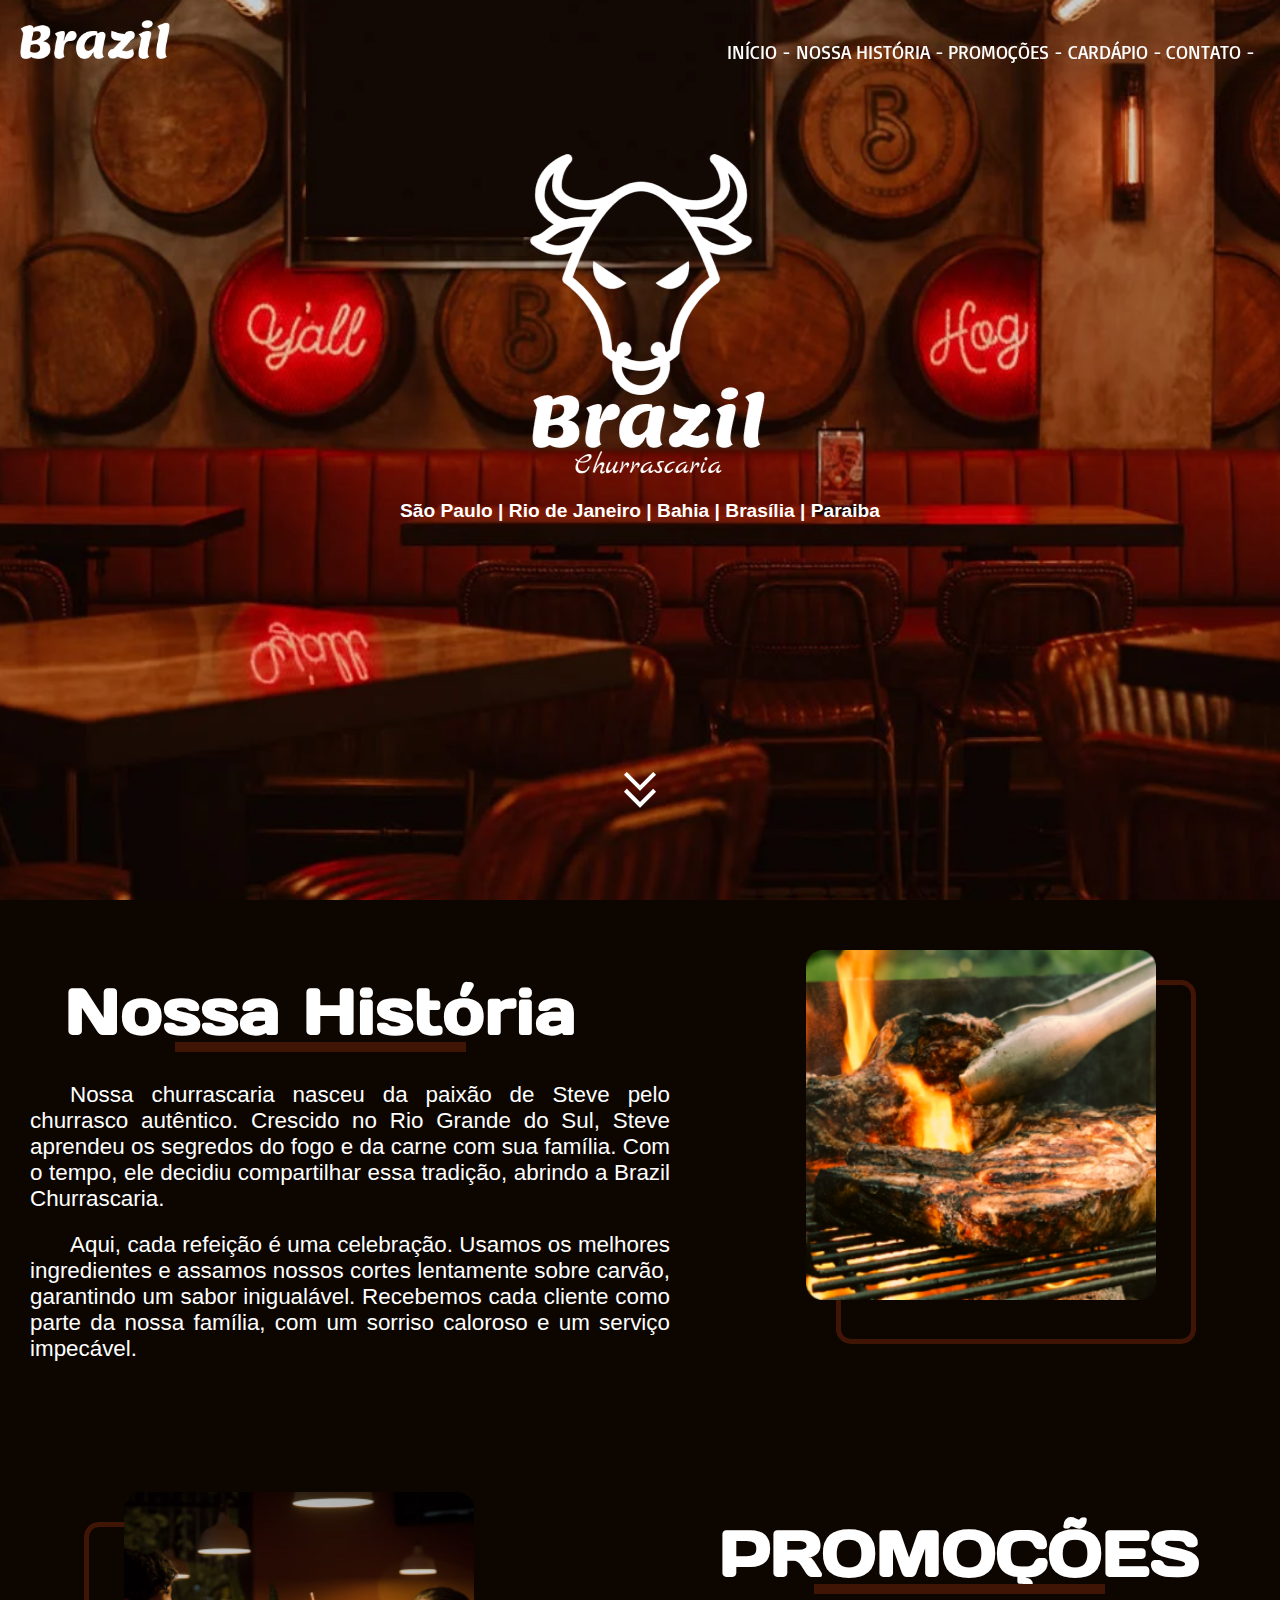
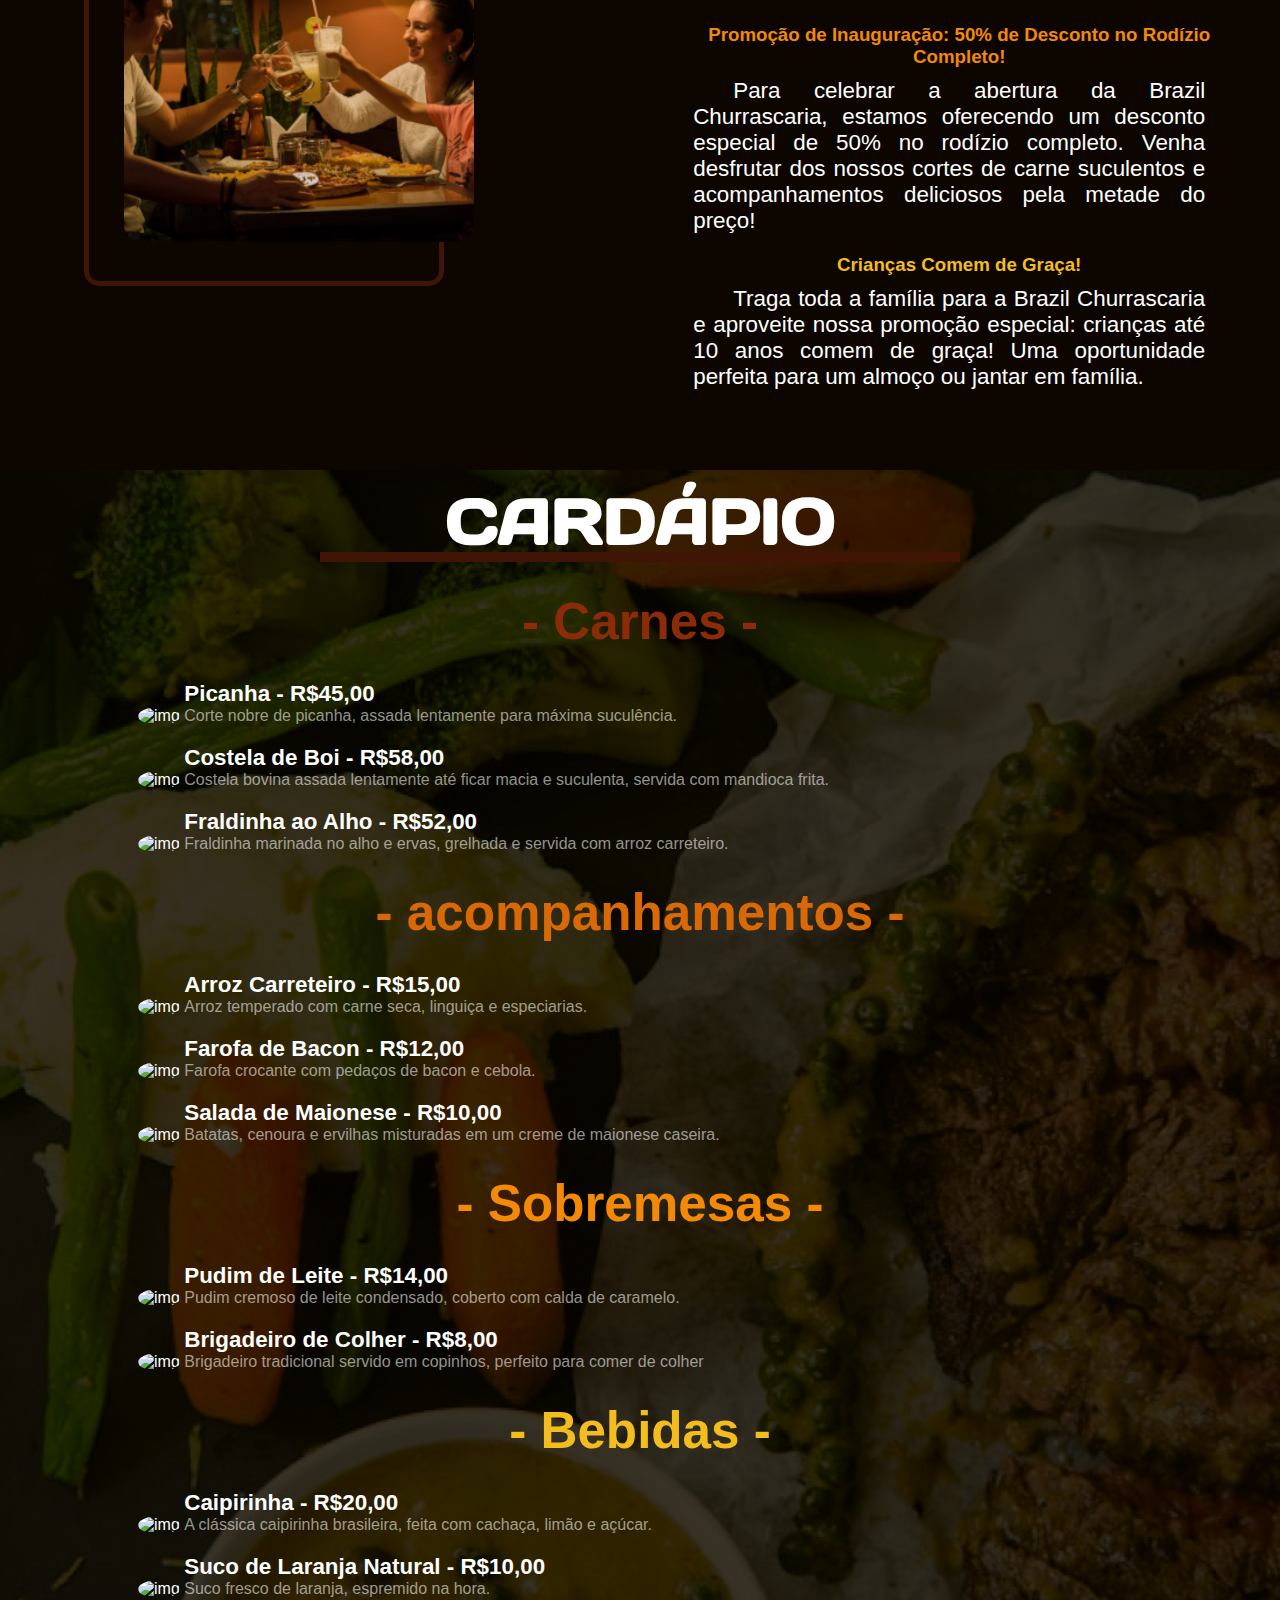
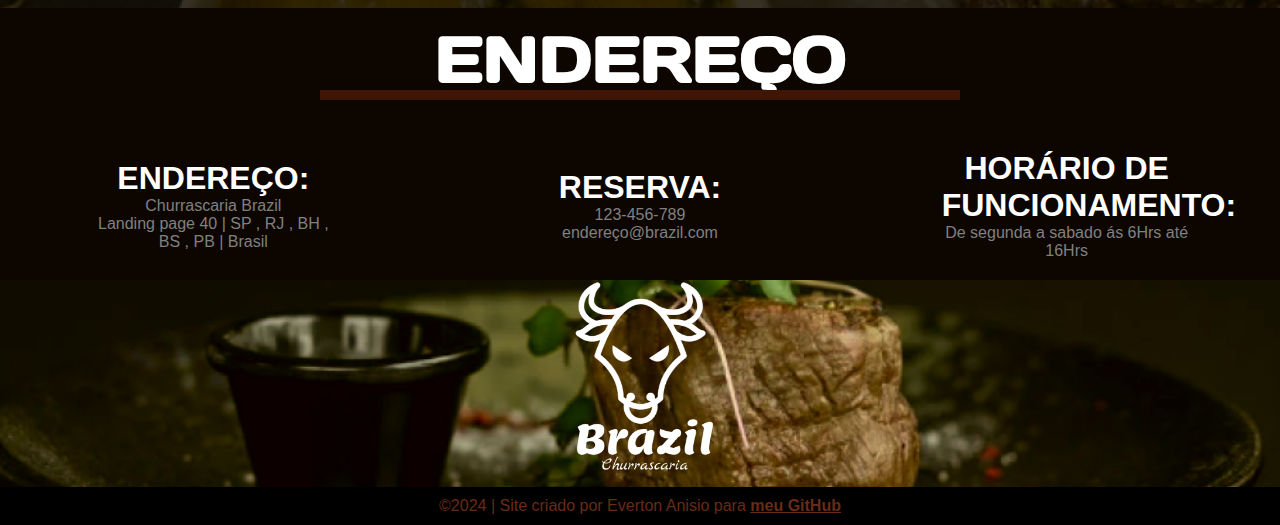
==== src/index.html @ fc335fbe "Quase pronto" ====
<!DOCTYPE html>
<html lang="pt-br">
<head>
    <meta charset="UTF-8">
    <meta name="viewport" content="width=device-width, initial-scale=1.0">
    <title>Churrascaria Brazil</title>
    <link rel="stylesheet" href="style.css" media="all">
    <link rel="stylesheet" href="media.css">
    <link rel="stylesheet" href="https://fonts.googleapis.com/css2?family=Material+Symbols+Outlined:opsz,wght,FILL,GRAD@24,400,0,0" />
    <link rel="preconnect" href="https://fonts.googleapis.com">
    <link rel="preconnect" href="https://fonts.gstatic.com" crossorigin>
    <link href="https://fonts.googleapis.com/css2?family=Anton+SC&family=Basic&display=swap" rel="stylesheet">
    <link href="https://fonts.googleapis.com/css2?family=Anton+SC&family=Basic&family=Days+One&display=swap" rel="stylesheet">
</head>
<body onload="carregou()">
    <div id="loading" style="height: 100vh;">
        <div id="div-loading">
            <div id="div-loading-load"></div>
        </div>
    </div>
    <div id="conteudo">
        <div id="header-top">
            <div id="div-img-brazil">
                <img style="width: 150px;" id="header-brazil" src="../image/Brazilicone - BR.png" alt="Brazilicone">
            </div>
            <menu>
                <p onclick="clicou()" id="topheader-span"><span style="font-size: 3em;"   class="material-symbols-outlined"> menu</span></p>
                <a href="#">INÍCIO -</a>
                <a href="#historia">NOSSA HISTÓRIA -</a>
                <a href="#promoçao">PROMOÇÕES -</a>
                <a href="#cardapio">CARDÁPIO -</a>
                <a href="#endereço">CONTATO -</a>
            </menu>
        </div>
        <header>
            
            <div style="position: relative; height: 100vh;">
                <div id="div-img-touro">
                    <img src="../image/Icone - principal.png" alt="Icone">
                </div>
                <p style="text-align: center; font-weight: bold; font-size: 1.2em;">São Paulo | Rio de Janeiro | Bahia | Brasília | Paraiba</p>
                <div id="div-icon-arrow">
                    <a href="#historia"><span class="material-symbols-outlined">
                    keyboard_double_arrow_down
                    </span></a>
                </div>
            </div>
        </header>
        <main>
            <article id="historia">
                <div id="div-historia-texto">
                    <h1 class="titulos">Nossa História</h1>
                    <div style="width: max-content; margin: auto;">
                        <p>Nossa churrascaria nasceu da paixão de Steve pelo churrasco autêntico. Crescido no Rio Grande do Sul, Steve aprendeu os segredos do fogo e da carne com sua família. Com o tempo, ele decidiu compartilhar essa tradição, abrindo a Brazil Churrascaria.</p>
                        <p>Aqui, cada refeição é uma celebração. Usamos os melhores ingredientes e assamos nossos cortes lentamente sobre carvão, garantindo um sabor inigualável. Recebemos cada cliente como parte da nossa família, com um sorriso caloroso e um serviço impecável.</p>
                    </div>
                </div>
                <div id="div-historia-img">
                    <div>
                        <img src="../image/Rectangle 7Historia - imagem.png" alt="img">
                    </div>
                </div>
            </article>
            <article id="promoçao">
                <div>
                    <div id="div-promoçao-texto">
                        <h1 class="titulos">PROMOÇÕES</h1>
                        <div style="width: max-content; margin: auto;">
                            <h3 style="color: #F28907;">Promoção de Inauguração: 50% de Desconto no Rodízio Completo!</h3>
                            <p>Para celebrar a abertura da Brazil Churrascaria, estamos oferecendo um desconto especial de 50% no rodízio completo. Venha desfrutar dos nossos cortes de carne suculentos e acompanhamentos deliciosos pela metade do preço!
                            </p>
                            <h3 style="color: #F2BD1D;">Crianças Comem de Graça!</h3>
                            <p>Traga toda a família para a Brazil Churrascaria e aproveite nossa promoção especial: crianças até 10 anos comem de graça! Uma oportunidade perfeita para um almoço ou jantar em família.</p>
                        </div>
                    </div>
                </div>
                <div id="div-promoçao-img">
                    <div>
                        <img src="../image/Rectangle 7promoção - imagem.png" alt="img">
                    </div>
                </div>
            </article>
            <article id="cardapio">
                <div style="width: 100%; height: 100%; background-color: #000000c4;">
                    <h1 class="titulos">CARDÁPIO</h1>
                    <h2 class="opçoes" style="color: #8C2B07;">- Carnes -</h2>
                    <div class="cardapio-carnes">
                        <div class="cardapio-itens">
                            <img class="cardapio-img" src="https://images.unsplash.com/photo-1542365887-1149961dccc7?q=80&w=1470&auto=format&fit=crop&ixlib=rb-4.0.3&ixid=M3wxMjA3fDB8MHxwaG90by1wYWdlfHx8fGVufDB8fHx8fA%3D%3D" alt="img">
                            <div style="width: 60vw; display: inline-block;">
                                <p class="cardapio-comida">Picanha - R$45,00</p>
                                <p class="cardapio-descriçao">Corte nobre de picanha, assada lentamente para máxima suculência.</p>
                            </div>
                        </div>
                        <div class="cardapio-itens">
                            <img class="cardapio-img" src="https://images.unsplash.com/photo-1611354609291-69aba96e45df?q=80&w=1374&auto=format&fit=crop&ixlib=rb-4.0.3&ixid=M3wxMjA3fDB8MHxwaG90by1wYWdlfHx8fGVufDB8fHx8fA%3D%3D" alt="img">
                            <div style="width: 60vw; display: inline-block;">
                                <p class="cardapio-comida">Costela de Boi - R$58,00</p>
                                <p class="cardapio-descriçao">Costela bovina assada lentamente até ficar macia e suculenta, servida com mandioca frita.</p>
                            </div>
                        </div>
                        <div class="cardapio-itens">
                            <img class="cardapio-img" src="https://images.unsplash.com/photo-1677921755291-c39158477b8e?q=80&w=1470&auto=format&fit=crop&ixlib=rb-4.0.3&ixid=M3wxMjA3fDB8MHxwaG90by1wYWdlfHx8fGVufDB8fHx8fA%3D%3D" alt="img">
                            <div style="width: 60vw; display: inline-block;">
                                <p class="cardapio-comida">Fraldinha ao Alho - R$52,00</p>
                                <p class="cardapio-descriçao">Fraldinha marinada no alho e ervas, grelhada e servida com arroz carreteiro.</p>
                            </div>
                        </div>
                    </div>
                    <h2 class="opçoes" style="color: #D96907;">- acompanhamentos -</h2>
                    <div class="cardapio-carnes">
                        <div class="cardapio-itens">
                            <img class="cardapio-img" src="https://images.unsplash.com/photo-1626266799523-941311ea2273?q=80&w=1374&auto=format&fit=crop&ixlib=rb-4.0.3&ixid=M3wxMjA3fDB8MHxwaG90by1wYWdlfHx8fGVufDB8fHx8fA%3D%3D" alt="img">
                            <div style="width: 60vw; display: inline-block;">
                                <p class="cardapio-comida">Arroz Carreteiro - R$15,00</p>
                                <p class="cardapio-descriçao">Arroz temperado com carne seca, linguiça e especiarias.</p>
                            </div>
                        </div>
                        <div class="cardapio-itens">
                            <img class="cardapio-img" src="https://plus.unsplash.com/premium_photo-1672242676674-f4349cc6470e?q=80&w=1470&auto=format&fit=crop&ixlib=rb-4.0.3&ixid=M3wxMjA3fDB8MHxwaG90by1wYWdlfHx8fGVufDB8fHx8fA%3D%3D" alt="img">
                            <div style="width: 60vw; display: inline-block;">
                                <p class="cardapio-comida">Farofa de Bacon - R$12,00</p>
                                <p class="cardapio-descriçao">Farofa crocante com pedaços de bacon e cebola.</p>
                            </div>
                        </div>
                        <div class="cardapio-itens">
                            <img class="cardapio-img" src="https://images.unsplash.com/photo-1609355109210-82d65e943fcc?q=80&w=1374&auto=format&fit=crop&ixlib=rb-4.0.3&ixid=M3wxMjA3fDB8MHxwaG90by1wYWdlfHx8fGVufDB8fHx8fA%3D%3D" alt="img">
                            <div style="width: 60vw; display: inline-block;">
                                <p class="cardapio-comida">Salada de Maionese - R$10,00</p>
                                <p class="cardapio-descriçao">Batatas, cenoura e ervilhas misturadas em um creme de maionese caseira.</p>
                            </div>
                        </div>
                    </div>
                    <h2 class="opçoes" style="color: #F28907;">- Sobremesas -</h2>
                    <div class="cardapio-carnes">
                        <div class="cardapio-itens">
                            <img class="cardapio-img" src="https://images.pexels.com/photos/302468/pexels-photo-302468.jpeg" alt="img">
                            <div style="width: 60vw; display: inline-block;">
                                <p class="cardapio-comida">Pudim de Leite - R$14,00</p>
                                <p class="cardapio-descriçao">Pudim cremoso de leite condensado, coberto com calda de caramelo.
                                </p>
                            </div>
                        </div>
                        <div class="cardapio-itens">
                            <img class="cardapio-img" src="https://images.pexels.com/photos/9285189/pexels-photo-9285189.jpeg?auto=compress&cs=tinysrgb&w=1260&h=750&dpr=1" alt="img">
                            <div style="width: 60vw; display: inline-block;">
                                <p class="cardapio-comida">Brigadeiro de Colher - R$8,00</p>
                                <p class="cardapio-descriçao">Brigadeiro tradicional servido em copinhos, perfeito para comer de colher</p>
                            </div>
                        </div>
                    </div>
                    <h2 class="opçoes" style="color: #F2BD1D;">- Bebidas -</h2>
                    <div class="cardapio-carnes">
                        <div class="cardapio-itens">
                            <img class="cardapio-img" src="https://images.unsplash.com/photo-1644809818228-e29aa5aa8151?q=80&w=1374&auto=format&fit=crop&ixlib=rb-4.0.3&ixid=M3wxMjA3fDB8MHxwaG90by1wYWdlfHx8fGVufDB8fHx8fA%3D%3D" alt="img">
                            <div style="width: 60vw; display: inline-block;">
                                <p class="cardapio-comida">Caipirinha - R$20,00</p>
                                <p class="cardapio-descriçao">A clássica caipirinha brasileira, feita com cachaça, limão e açúcar.
                                </p>
                            </div>
                        </div>
                        <div class="cardapio-itens">
                            <img class="cardapio-img" src="https://images.unsplash.com/photo-1600271886742-f049cd451bba?q=80&w=1374&auto=format&fit=crop&ixlib=rb-4.0.3&ixid=M3wxMjA3fDB8MHxwaG90by1wYWdlfHx8fGVufDB8fHx8fA%3D%3D" alt="img">
                            <div style="width: 60vw; display: inline-block;">
                                <p class="cardapio-comida">Suco de Laranja Natural - R$10,00</p>
                                <p class="cardapio-descriçao">Suco fresco de laranja, espremido na hora.</p>
                            </div>
                        </div>
                    </div>
                </div>
            </article>
            <article id="endereço">
                <h1 class="titulos">ENDEREÇO</h1>
                <div id="div-endereço">
                    <div class="endereço-dados">
                        <h1>ENDEREÇO:</h1>
                        <p style="color: gray;">Churrascaria Brazil</p>
                        <p style="color: gray;">Landing page 40 | SP , RJ ,  BH , BS , PB | Brasil</p>
                    </div>
                    <div class="endereço-dados">
                        <h1>RESERVA:</h1>
                        <p style="color: gray;">123-456-789</p>
                        <p style="color: gray;">endereço@brazil.com</p>
                    </div>
                    <div class="endereço-dados">
                        <h1>HORÁRIO DE FUNCIONAMENTO:</h1>
                        <p style="color: gray;">De segunda a sabado
                            ás 6Hrs até 16Hrs</p>
                    </div>
                </div>
            </article>
        </main>
        <footer>
            <div id="footer-fundo">
                <div style="width: max-content; margin: auto;">
                    <img style="width: 150px;" src="../image/Icone - principal.png" alt="img">
                </div>
            </div>
            <div style="background-color: black; padding: 10px;">
                <p>©2024 | Site criado por Everton Anisio para <strong><a href="https://github.com/Friend96" target="_blank">meu GitHub</a></strong></p>
            </div>
        </footer>
    </div>
    <script src="script.js"></script>
</body>
</html>
---- src/style.css ----
*{
    padding: 0px;
    margin: 0px;
    box-sizing: border-box;
    font-family: Arial, Helvetica, sans-serif;
    color: white;
}

html{
    scroll-behavior: smooth;
}

body{
    background-color: #0e0e0e;
}

#conteudo{
    display: none;
}

.titulos{
    font-family: "Days One", Arial, Helvetica, sans-serif;
    font-size: 5vw;
    padding: 10px;
    margin-bottom: 20px;
    text-align: center;
    position: relative;
}

.titulos::after{
    content: '';
    display: block;
    width: 50%;
    height: 10px;
    background-color: #401506;
    margin: 0 auto;
    position: absolute;
    bottom: -5px;
    top: 80%;
    left: 25%;
}

h3{
    text-align: center;
    margin: 10px;
    width: 40vw;
}
/* loading */

#loading{
    position: relative;
}

#div-loading{
    position: absolute;
    left: 50%;
    top: 50%;
    width: 100px;
    height: 100px;
    transform: translate(-50%, -50%);
}

#div-loading-load{
    width: 100px;
    height: 100px;
    border: 20px solid #292623af;
    border-top-color: #ff0000;
    border-radius: 50%;
    animation: rodando 1s linear infinite;
}

@keyframes rodando{
    to {
        transform: rotate(1turn);
    }
}

/* Header */

header{
    background-image: url(../image/Rectangle\ 2fundo\ -\ header.png);
    background-size: cover;
    background-position: center center;
    height: 100vh;
    padding: 150px 0px 0px 0px;
}

#topheader-span{
    text-align: center;
    display: none;
    transform: translate(0%, -20%);
    cursor: pointer;
}

#header-top{
    background-color: transparent;
    padding: 20px;
    transition-duration: 0.5s;
    position: fixed;
    top: 0%;
    left: 0%;
    right: 0%;
    z-index: 20;
}

#div-img-brazil{
    width: 150px;
    float: left;
}

menu{
    float: right;
    padding: 20px 5px 5px 5px;
}

menu > a{
    font-family: "Basic",Arial, Helvetica, sans-serif;
    font-size: 1.2em;
    text-decoration: none;
    outline: none;
}

menu > a:hover{
    color: #bb6546;
    transition-duration: 0.2s;
}

#div-img-touro{
    width: max-content;
    margin: auto;
}

#div-icon-arrow{
    width: max-content;
    position: absolute;
    bottom: 25%;
    left: 50%;
    transform: translate(-50%, 0%);
}

#div-icon-arrow > a > span{
    font-size: 4em;
    animation: 0.5s infinite;
    animation-name: anima;
}

@keyframes anima{
    50%{
        transform: translate(0%, 5%);
    }

    to{
        transform: translate(0%, -5%);
    }
}
/* Historia */

#historia{
    background-color: #0D0600;
    overflow: hidden;
    padding: 50px 20px 50px 20px;
}

#div-historia-texto{
    width: 47vw;
    padding: 10px;
    float: left;
}

#div-historia-texto > div > p{
    text-align: justify;
    font-size: 1.4em;
    max-width: 50vw;
    min-width: 200px;
    margin: auto;
    text-indent: 40px;
    margin: 10px 0px 20px 0px;
}

#div-historia-img{
    margin: 20px;
    width: 35vw;
    padding: 10px;
    float: right;
}

#div-historia-img > div{
    width: max-content;
    margin: auto;
    border: 5px solid #401506;
    border-radius: 15px;
}

#div-historia-img > div > img{
    width: 30vw;
    max-width: 350px;
    transition: 0.2s;
    transform: translate(-10%, -10%);
}

/* Promoções */

#promoçao{
    background-color: #0D0600;
    overflow: hidden;
    /*height: 500px;*/
    padding: 50px 20px 50px 20px;
}

#div-promoçao-texto{
    width: 47vw;
    padding: 10px;
    float: right;
}

#div-promoçao-texto > div > p{
    text-align: justify;
    font-size: 1.4em;
    width: 40vw;
    text-indent: 40px;
    margin: 10px 10px 20px 0px;
}

#div-promoçao-img{
    margin: 20px;
    width: 35vw;
    padding: 10px;
    float: left;
}

#div-promoçao-img > div{
    width: max-content;
    margin: auto;
    border: 5px solid #401506;
    border-radius: 15px;
}

#div-promoçao-img > div > img{
    width: 30vw;
    max-width: 350px;
    transform: translate(10%, -10%);
}

/* cardapio */

#cardapio{
    background-image: url(../image/Rectangle\ 5fundo\ -\ cardapio.png);
    background-position: center center;
    background-size: cover;
}

.opçoes{
    text-align: center;
    margin: 20px;
    font-size: 4vw;
}

.cardapio-carnes{
    width: 80vw;
    margin: auto;
}

.cardapio-itens{
    padding: 10px;
}

.cardapio-img{
    width: 50px;
    height: 50px;
    border-radius: 50%;
}

.cardapio-comida{
    font-size: 1.4em;
    font-weight: bold;
}

.cardapio-descriçao{
    color: #ffffff91;
}

/*endereço*/

#endereço{
    background-color: #0D0600;
}

#div-endereço{
    display: flex;
    flex-wrap: wrap;
}

.endereço-dados{
    width: 250px;
    padding: 20px 0px;
    margin: auto;
    flex: 1 1 250;
    text-align: center;
}

/* footer */

#footer-fundo{
    background-image: url(../image/Rectangle\ 8imagem\ -\ footer.png);
    background-position: center center;
    background-size: cover;
}

footer > div > p{
    text-align: center;
    color: #682B16;
}

footer > div > p > strong > a{
    color: #682B16;
}
---- src/media.css ----
@media screen and (min-width: 800px) and (max-width: 900px){
    #div-historia-img > div{
        border: none;
    }
    
    #div-historia-img > div > img{
        height: 500px;
        transform: none;
    }
    
    #div-promoçao-img > div{
        border: none;
    }
    
    #div-promoçao-img > div > img{
        height: 550px;
        transform: none;
    }
}


@media screen and (max-width: 800px){
    #topheader-span{
        text-align: center;
        display: block;
    }

    #header-top{
        background-color: transparent;
        padding: 20px;
        transition-duration: 0.5s;
        position: fixed;
        top: 0%;
        left: 0%;
        right: 0%;
    }
    
    /*#div-img-brazil{
        float: none;
        margin: auto;
    }*/
    
    menu{
        /*float: none;*/
        padding: 20px 5px 5px 5px;
        margin: auto;
    }
    
    menu > a{
        font-family: "Basic",Arial, Helvetica, sans-serif;
        font-size: 1.5em;
        padding: 10px;
        display: none;
        text-align: center;
    }
    
    menu > a:hover{
        color: #924e36;
        background-color: white;
    }
}
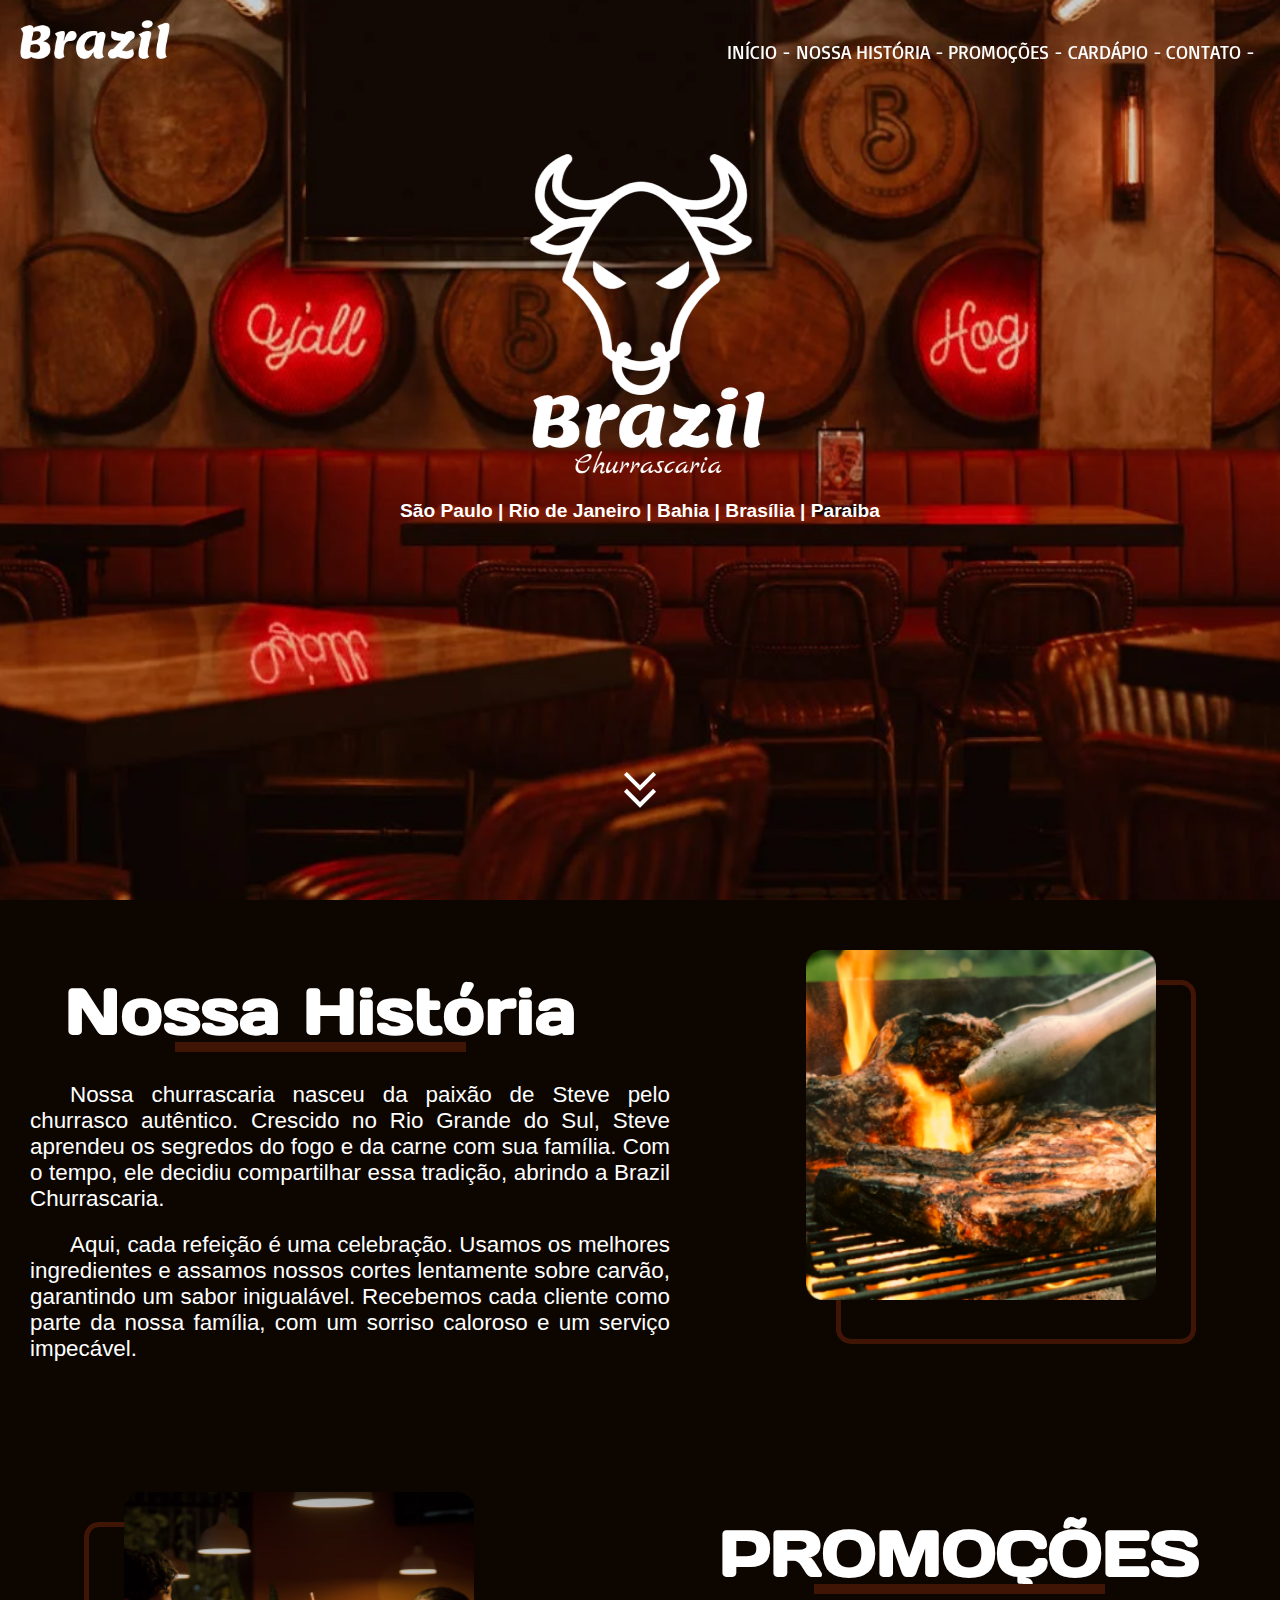
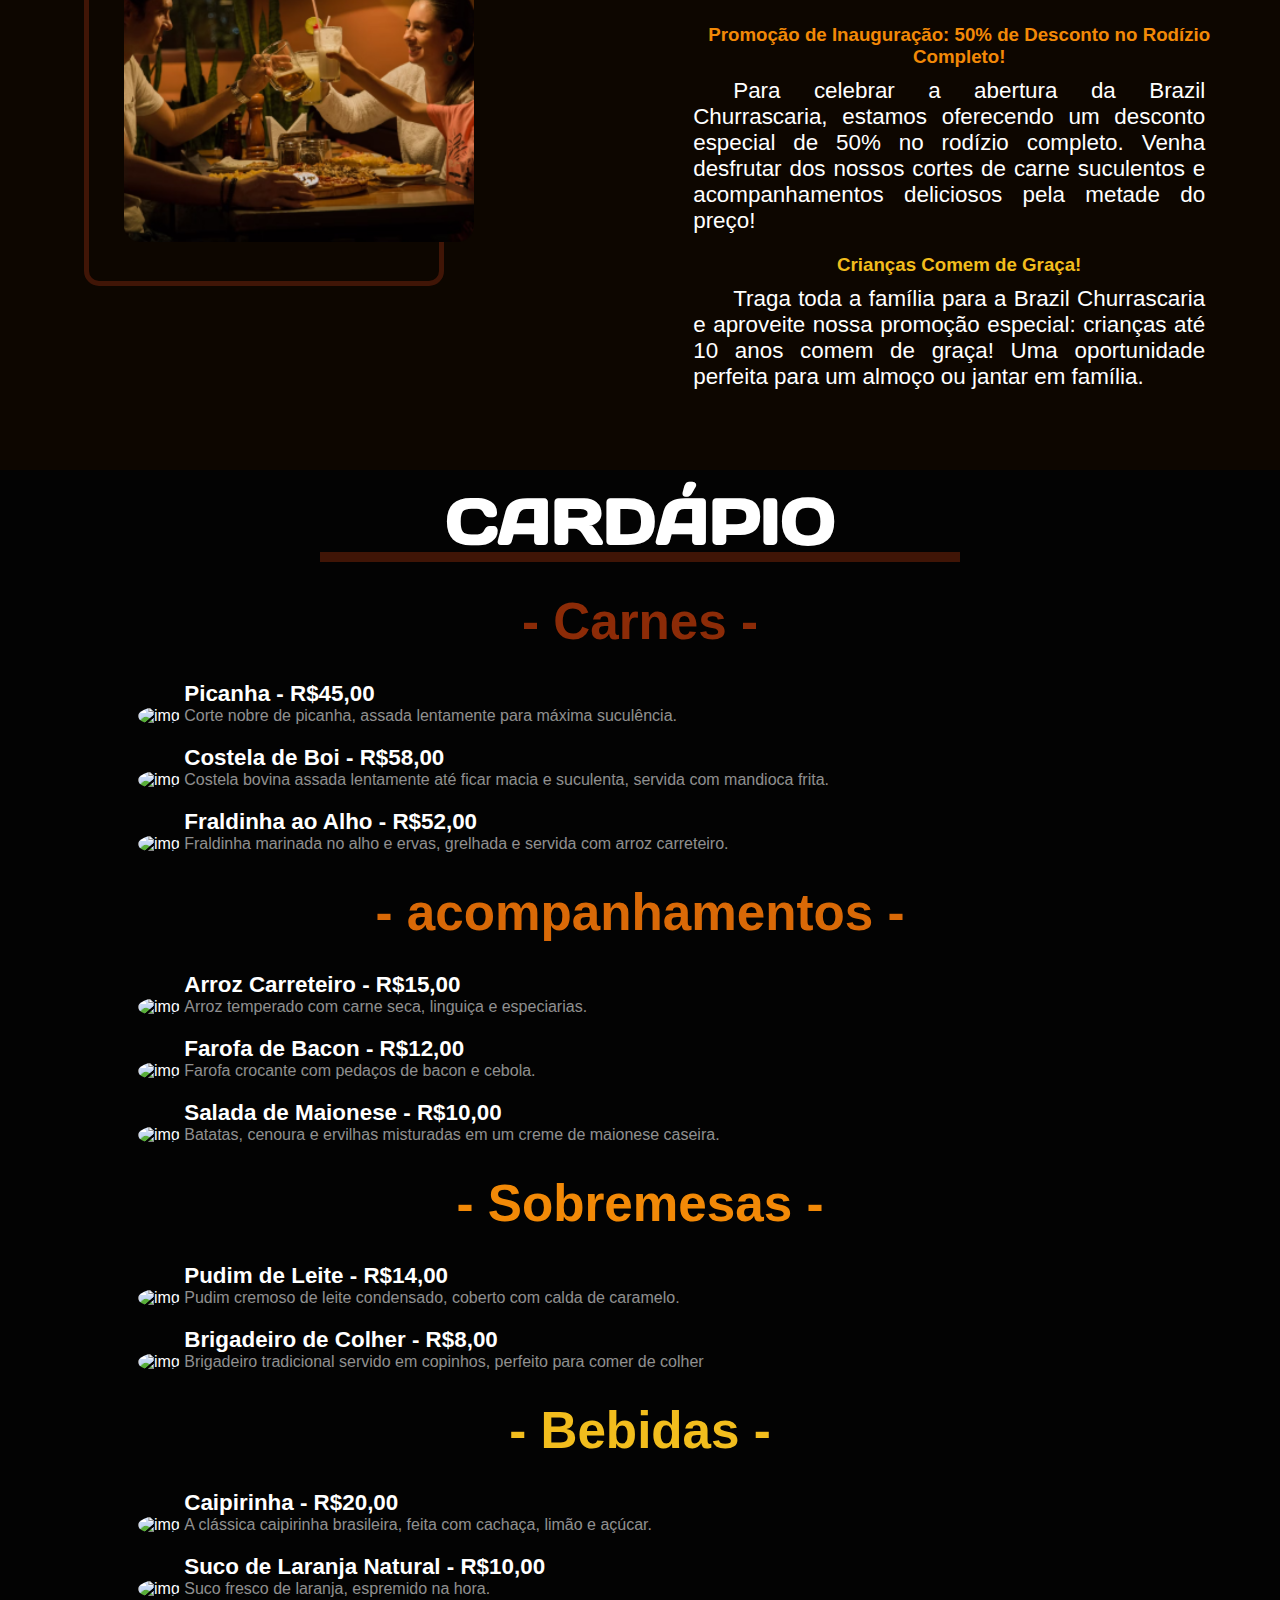
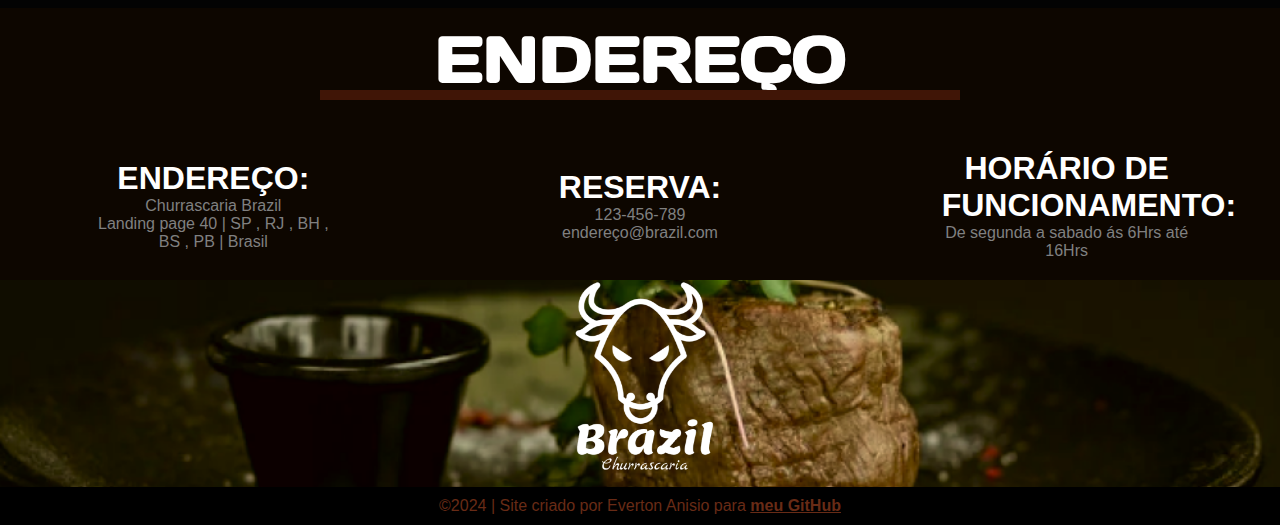
==== commit 6acf9a27: "novas coisas" ====
--- a/src/index.html
+++ b/src/index.html
@@ -4,6 +4,7 @@
     <meta charset="UTF-8">
     <meta name="viewport" content="width=device-width, initial-scale=1.0">
     <title>Churrascaria Brazil</title>
+    <link rel="shortcut icon" href="../image/Touroicone.png" type="image/x-icon">
     <link rel="stylesheet" href="style.css" media="all">
     <link rel="stylesheet" href="media.css">
     <link rel="stylesheet" href="https://fonts.googleapis.com/css2?family=Material+Symbols+Outlined:opsz,wght,FILL,GRAD@24,400,0,0" />
@@ -12,7 +13,7 @@
     <link href="https://fonts.googleapis.com/css2?family=Anton+SC&family=Basic&display=swap" rel="stylesheet">
     <link href="https://fonts.googleapis.com/css2?family=Anton+SC&family=Basic&family=Days+One&display=swap" rel="stylesheet">
 </head>
-<body onload="carregou()">
+<body onload="carregou()" onresize="mudouT()">
     <div id="loading" style="height: 100vh;">
         <div id="div-loading">
             <div id="div-loading-load"></div>
@@ -25,11 +26,13 @@
             </div>
             <menu>
                 <p onclick="clicou()" id="topheader-span"><span style="font-size: 3em;"   class="material-symbols-outlined"> menu</span></p>
-                <a href="#">INÍCIO -</a>
-                <a href="#historia">NOSSA HISTÓRIA -</a>
-                <a href="#promoçao">PROMOÇÕES -</a>
-                <a href="#cardapio">CARDÁPIO -</a>
-                <a href="#endereço">CONTATO -</a>
+                <div>
+                    <a href="#">INÍCIO -</a>
+                    <a href="#historia">NOSSA HISTÓRIA -</a>
+                    <a href="#promoçao">PROMOÇÕES -</a>
+                    <a href="#cardapio">CARDÁPIO -</a>
+                    <a href="#endereço">CONTATO -</a>
+                </div>
             </menu>
         </div>
         <header>
@@ -80,7 +83,7 @@
                     </div>
                 </div>
             </article>
-            <article id="cardapio">
+            <article id="cardapio" class="parallax-window" data-parallax="scroll" data-speed=".5" data-bleed="100" data-image-src="../image/Rectangle\ 5fundo\ -\ cardapio.png">
                 <div style="width: 100%; height: 100%; background-color: #000000c4;">
                     <h1 class="titulos">CARDÁPIO</h1>
                     <h2 class="opçoes" style="color: #8C2B07;">- Carnes -</h2>
@@ -201,6 +204,7 @@
             </div>
         </footer>
     </div>
+    <script src="https://cdnjs.cloudflare.com/ajax/libs/parallax.js/1.5.0/parallax.min.js"></script>
     <script src="script.js"></script>
 </body>
 </html>--- a/src/style.css
+++ b/src/style.css
@@ -92,6 +92,10 @@
     cursor: pointer;
 }
 
+#topheader-span > span:hover{
+    color: #bb6546;
+}
+
 #header-top{
     background-color: transparent;
     padding: 20px;
@@ -110,17 +114,26 @@
 
 menu{
     float: right;
+    margin: auto;
+    
     padding: 20px 5px 5px 5px;
-}
-
-menu > a{
+    width: max-content;
+}
+
+menu > div{
+    background: none;
+    border-radius: 10px;
+}
+
+menu > div > a{
     font-family: "Basic",Arial, Helvetica, sans-serif;
     font-size: 1.2em;
+    display: inline-block;
     text-decoration: none;
     outline: none;
 }
 
-menu > a:hover{
+menu > div > a:hover{
     color: #bb6546;
     transition-duration: 0.2s;
 }
@@ -245,6 +258,7 @@
 
 #cardapio{
     background-image: url(../image/Rectangle\ 5fundo\ -\ cardapio.png);
+    background-attachment: fixed;
     background-position: center center;
     background-size: cover;
 }
--- a/src/media.css
+++ b/src/media.css
@@ -45,17 +45,89 @@
         padding: 20px 5px 5px 5px;
         margin: auto;
     }
+
+    menu > div{
+        display: none;
+    }
     
-    menu > a{
+    menu > div > a{
         font-family: "Basic",Arial, Helvetica, sans-serif;
         font-size: 1.5em;
+        display: block;
         padding: 10px;
-        display: none;
         text-align: center;
     }
     
-    menu > a:hover{
+    menu > div > a:hover{
         color: #924e36;
+        border-radius: 10px;
         background-color: white;
     }
+
+    /* main */
+
+    #div-historia-texto{
+        width: 80vw;
+        margin: auto;
+    }
+    
+    #div-historia-texto > div > p{
+        max-width: 80vw;
+    }
+
+    #div-historia-img{
+        width: 70vw;
+        margin: auto;
+        float: none;
+    }
+    
+    #div-historia-img > div{
+        width: max-content;
+        margin: auto;
+        border: none;
+        border-radius: 15px;
+    }
+    
+    #div-historia-img > div > img{
+        width: 70vw;
+        max-width: none;
+        height: 300px;
+        transform: none;
+    }
+    
+    #div-promoçao-texto{
+        width: 90vw;
+        margin: auto;
+        float: none;
+    }
+    
+    #div-promoçao-texto > div > p{
+        text-align: justify;
+        max-width: none;
+        width: 70vw;
+    }
+
+    h3{
+        text-align: center;
+        width: 70vw;
+    }
+
+    #div-promoçao-img{
+        margin: auto;
+        width: 70vw;
+        float: none;
+    }
+    
+    #div-promoçao-img > div{
+        margin: auto;
+        border: none;
+    }
+    
+    #div-promoçao-img > div > img{
+        width: 70vw;
+        height: 300px;
+        max-width: none;
+        transform: none;
+    }
+    
 }